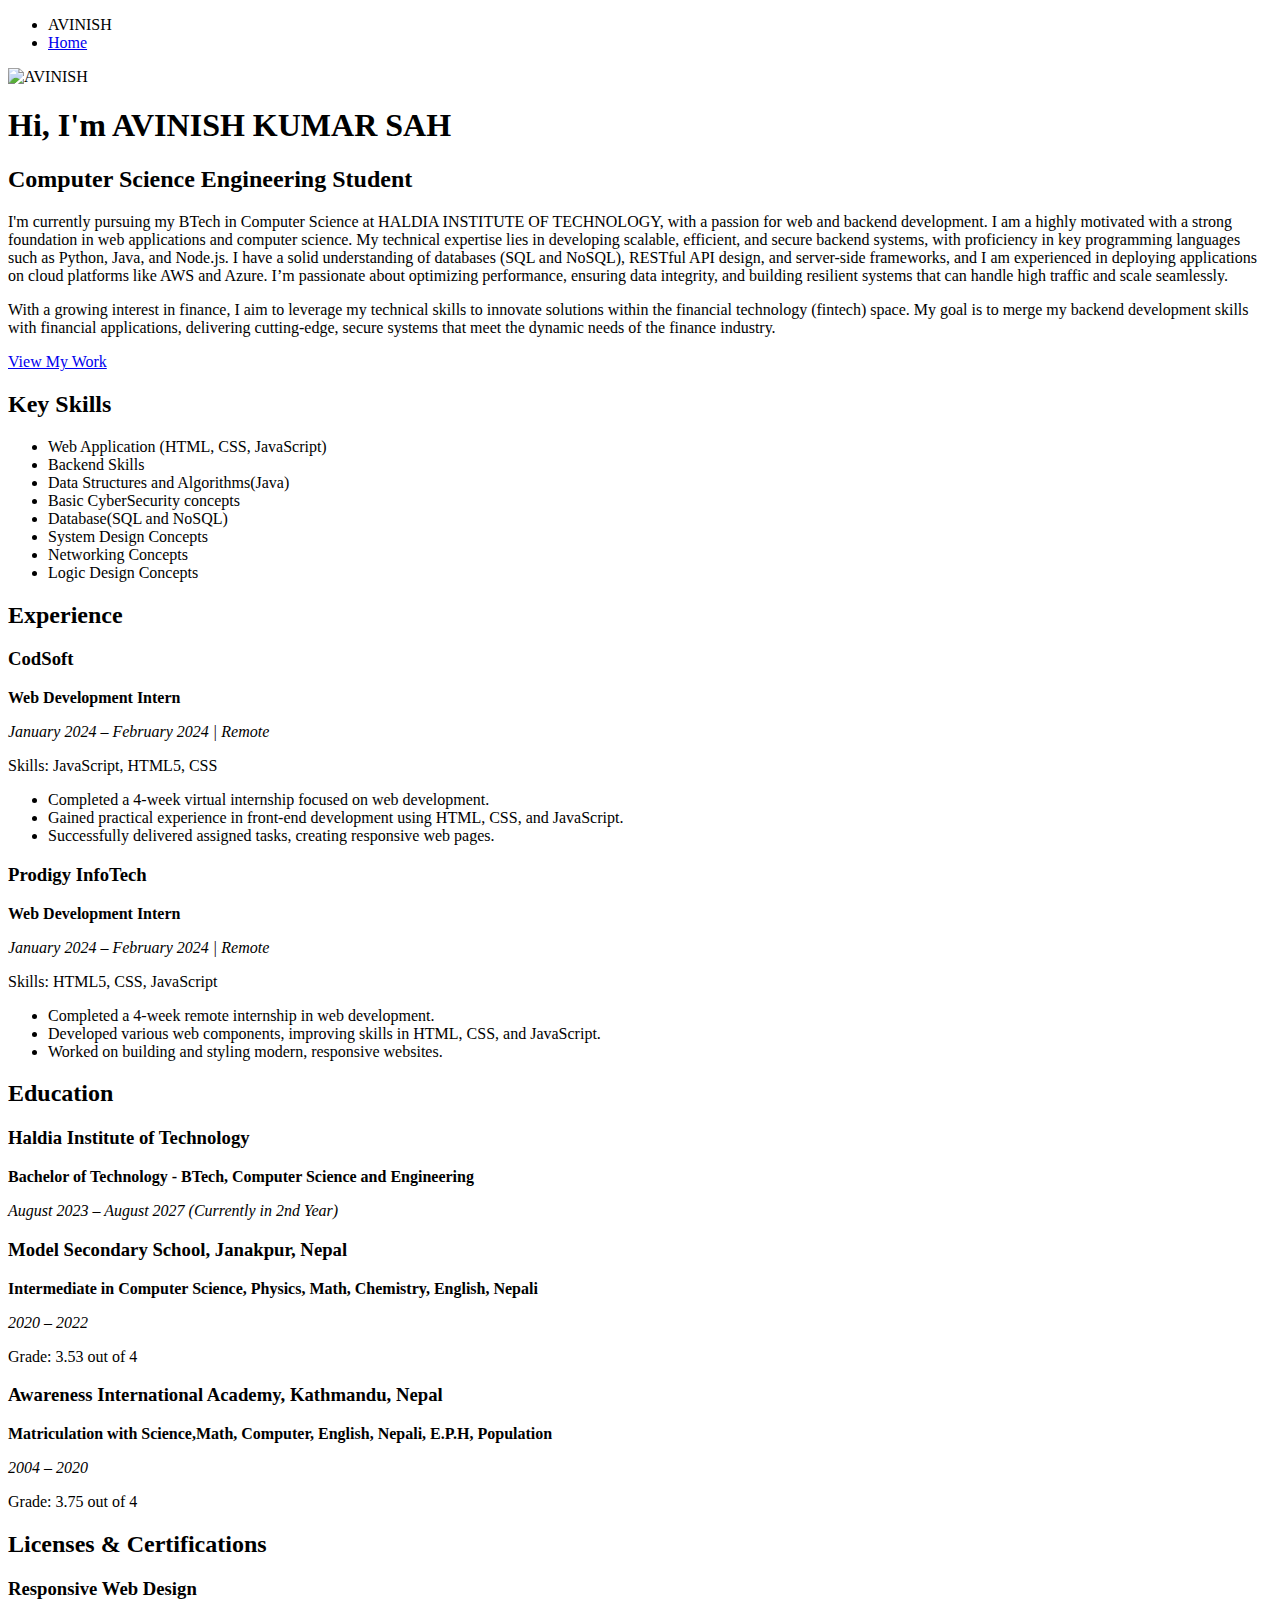
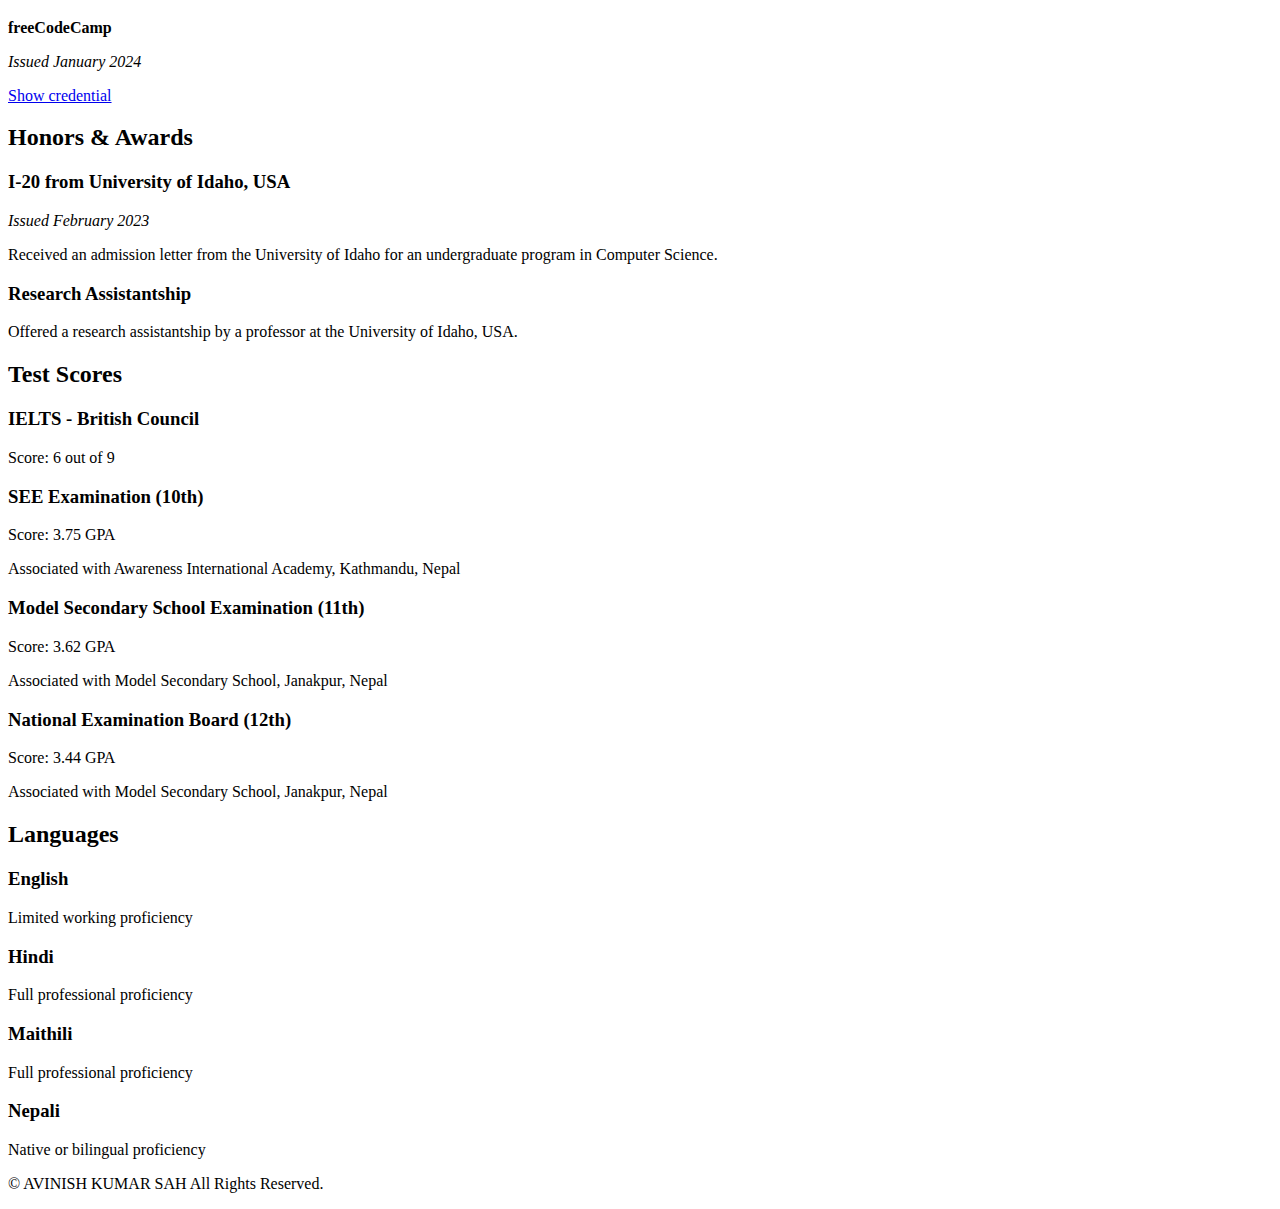
==== Aboutme.html @ 60aefa70 "Update Aboutme.html" ====
<!DOCTYPE html>
<html lang="en">

<head>
    <meta charset="UTF-8">
    <meta name="viewport" content="width=device-width, initial-scale=1.0">
    <meta name="description" content="About Me page of [Your Name]">
    <title>AVINISH KUMAR SAH © 2024</title>
    <link rel="icon" href="web icon.png">
    <link rel="stylesheet" href="Aboutme.css">
</head>

<body>
    <header>
        <nav>

            <ul>
                <li class="navbar">AVINISH</li>
                <li><a href="index.html">Home</a></li>


            </ul>
        </nav>
    </header>

    <main>
        <section class="about-section">
            <div class="profile-pic">
                <img src="profile picture.jpg" alt="AVINISH" />
            </div>
            <div class="about-text">
                <h1>Hi, I'm AVINISH KUMAR SAH</h1>
                <h2>Computer Science Engineering Student</h2>
                <p>
                    I'm currently pursuing my BTech in Computer Science at HALDIA INSTITUTE OF TECHNOLOGY, with a
                    passion for web and backend development.

                    I am a highly motivated with a strong foundation in web applications and computer science. My
                    technical expertise lies in developing scalable, efficient, and secure backend systems, with
                    proficiency in key programming languages such as Python, Java, and Node.js.

                    I have a solid understanding of databases (SQL and NoSQL), RESTful API design, and server-side
                    frameworks, and I am experienced in deploying applications on cloud platforms like AWS and Azure.
                    I’m passionate about optimizing performance, ensuring data integrity, and building resilient systems
                    that can handle high traffic and scale seamlessly.




                </p>
                <p>
                    With a growing interest in finance, I aim to leverage my technical skills to innovate solutions
                    within the financial technology (fintech) space. My goal is to merge my backend development skills
                    with financial applications, delivering cutting-edge, secure systems that meet the dynamic needs of
                    the finance industry.
                </p>

                <a href="https://github.com/Avinishkumarsah" class="btn">View My Work</a>
            </div>
        </section>

        <section class="skills">
            <h2>Key Skills</h2>
            <ul>

                <li>Web Application (HTML, CSS, JavaScript)</li>
                <li>Backend Skills</li>
                <li>Data Structures and Algorithms(Java)</li>
                <li>Basic CyberSecurity concepts</li>
                <li>Database(SQL and NoSQL)</li>
                <li>System Design Concepts</li>
                <li>Networking Concepts</li>
                <li>Logic Design Concepts</li>


            </ul>
        </section>


        <section class="experience">
            <h2>Experience</h2>
            <div class="experience-item">

                <h3>CodSoft</h3>
                <p><strong>Web Development Intern</strong></p>
                <p><em>January 2024 – February 2024 | Remote</em></p>
                <p>Skills: JavaScript, HTML5, CSS</p>
                <ul>
                    <li>Completed a 4-week virtual internship focused on web development.</li>
                    <li>Gained practical experience in front-end development using HTML, CSS, and JavaScript.</li>
                    <li>Successfully delivered assigned tasks, creating responsive web pages.</li>
                </ul>
            </div>

            <div class="experience-item">
                <h3>Prodigy InfoTech</h3>
                <p><strong>Web Development Intern</strong></p>
                <p><em>January 2024 – February 2024 | Remote</em></p>
                <p>Skills: HTML5, CSS, JavaScript</p>
                <ul>
                    <li>Completed a 4-week remote internship in web development.</li>
                    <li>Developed various web components, improving skills in HTML, CSS, and JavaScript.</li>
                    <li>Worked on building and styling modern, responsive websites.</li>
                </ul>
            </div>
        </section>
        <section class="education">
            <h2>Education</h2>
            <div class="education-item">
                <h3>Haldia Institute of Technology</h3>
                <p><strong>Bachelor of Technology - BTech, Computer Science and Engineering</strong></p>
                <p><em>August 2023 – August 2027 (Currently in 2nd Year)</em></p>
            </div>

            <div class="education-item">
                <h3>Model Secondary School, Janakpur, Nepal</h3>
                <p><strong>Intermediate in Computer Science, Physics, Math, Chemistry, English, Nepali</strong></p>
                <p><em>2020 – 2022</em></p>
                <p>Grade: 3.53 out of 4</p>
            </div>

            <div class="education-item">
                <h3>Awareness International Academy, Kathmandu, Nepal</h3>
                <p><strong>Matriculation with Science,Math, Computer, English, Nepali, E.P.H, Population</strong></p>
                <p><em>2004 – 2020</em></p>
                <p>Grade: 3.75 out of 4</p>
            </div>
        </section>

        <section class="certifications">
            <h2>Licenses & Certifications</h2>
            <div class="certification-item">
                <h3>Responsive Web Design</h3>
                <p><strong>freeCodeCamp</strong></p>
                <p><em>Issued January 2024</em></p>
                <a href="https://www.freecodecamp.org/certification/Avinishkumarsah/responsive-web-design"
                    class="btn">Show credential</a>
            </div>
        </section>

        <section class="honors">
            <h2>Honors & Awards</h2>
            <div class="honor-item">
                <h3>I-20 from University of Idaho, USA</h3>
                <p><em>Issued February 2023</em></p>
                <p>Received an admission letter from the University of Idaho for an undergraduate program in Computer
                    Science.</p>
            </div>

            <div class="honor-item">
                <h3>Research Assistantship</h3>
                <p>Offered a research assistantship by a professor at the University of Idaho, USA.</p>
            </div>
        </section>

        <section class="test-scores">
            <h2>Test Scores</h2>
            <div class="test-score-item">
                <h3>IELTS - British Council</h3>
                <p>Score: 6 out of 9</p>
            </div>

            <div class="test-score-item">
                <h3>SEE Examination (10th)</h3>
                <p>Score: 3.75 GPA</p>
                <p>Associated with Awareness International Academy, Kathmandu, Nepal</p>

            </div>
            <div class="test-score-item">
                <h3>Model Secondary School Examination (11th)</h3>
                <p>Score: 3.62 GPA</p>
                <p>Associated with Model Secondary School, Janakpur, Nepal</p>

            </div>
            <div class="test-score-item">
                <h3>National Examination Board (12th)</h3>
                <p>Score: 3.44 GPA</p>
                <p>Associated with Model Secondary School, Janakpur, Nepal</p>
            </div>
        </section>
        <section class="languages">
            <h2>Languages</h2>
            <div class="language-item">
                <h3>English</h3>
                <p>Limited working proficiency</p>
            </div>
        
            <div class="language-item">
                <h3>Hindi</h3>
                <p>Full professional proficiency</p>
            </div>
        
            <div class="language-item">
                <h3>Maithili</h3>
                <p>Full professional proficiency</p>
            </div>
        
            <div class="language-item">
                <h3>Nepali</h3>
                <p>Native or bilingual proficiency</p>
            </div>
        </section>
    
    </main>

    <footer>
        <p>&copy; AVINISH KUMAR SAH All Rights Reserved. </p>
    </footer>
</body>

</html>
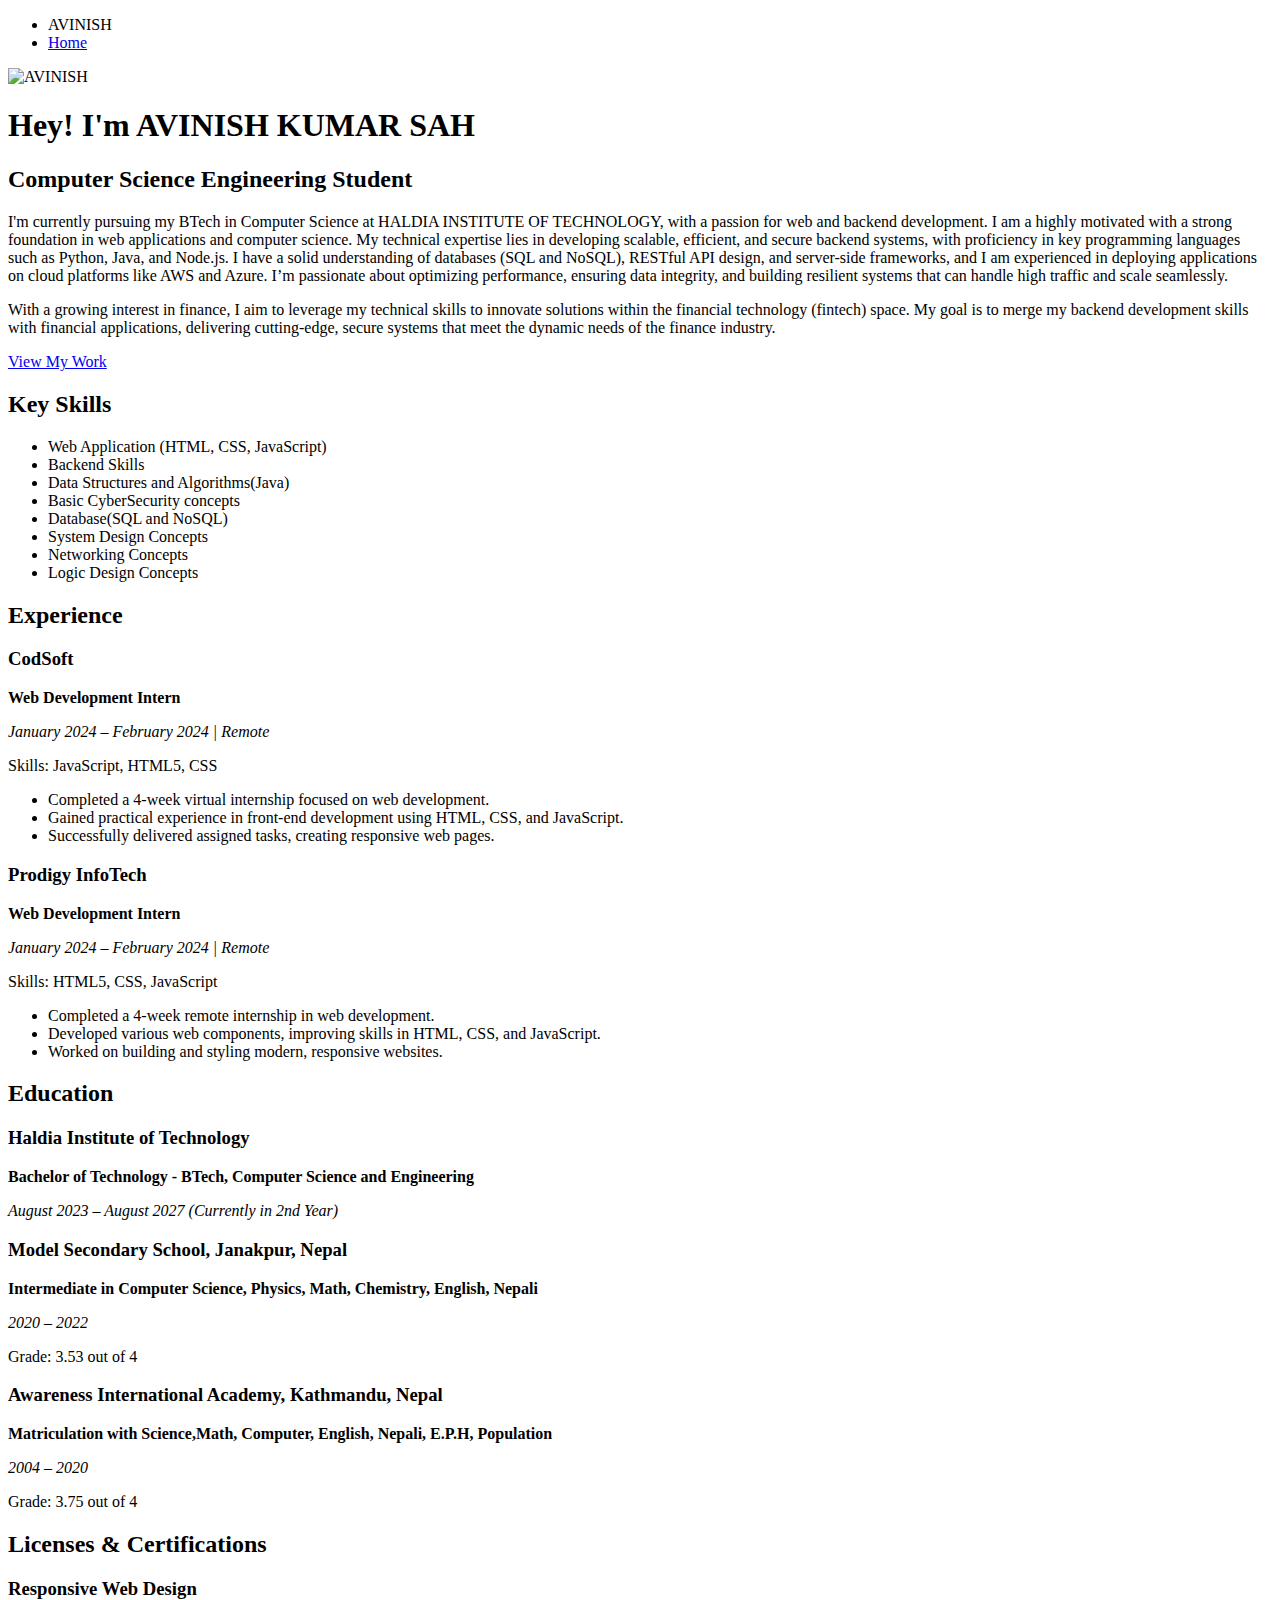
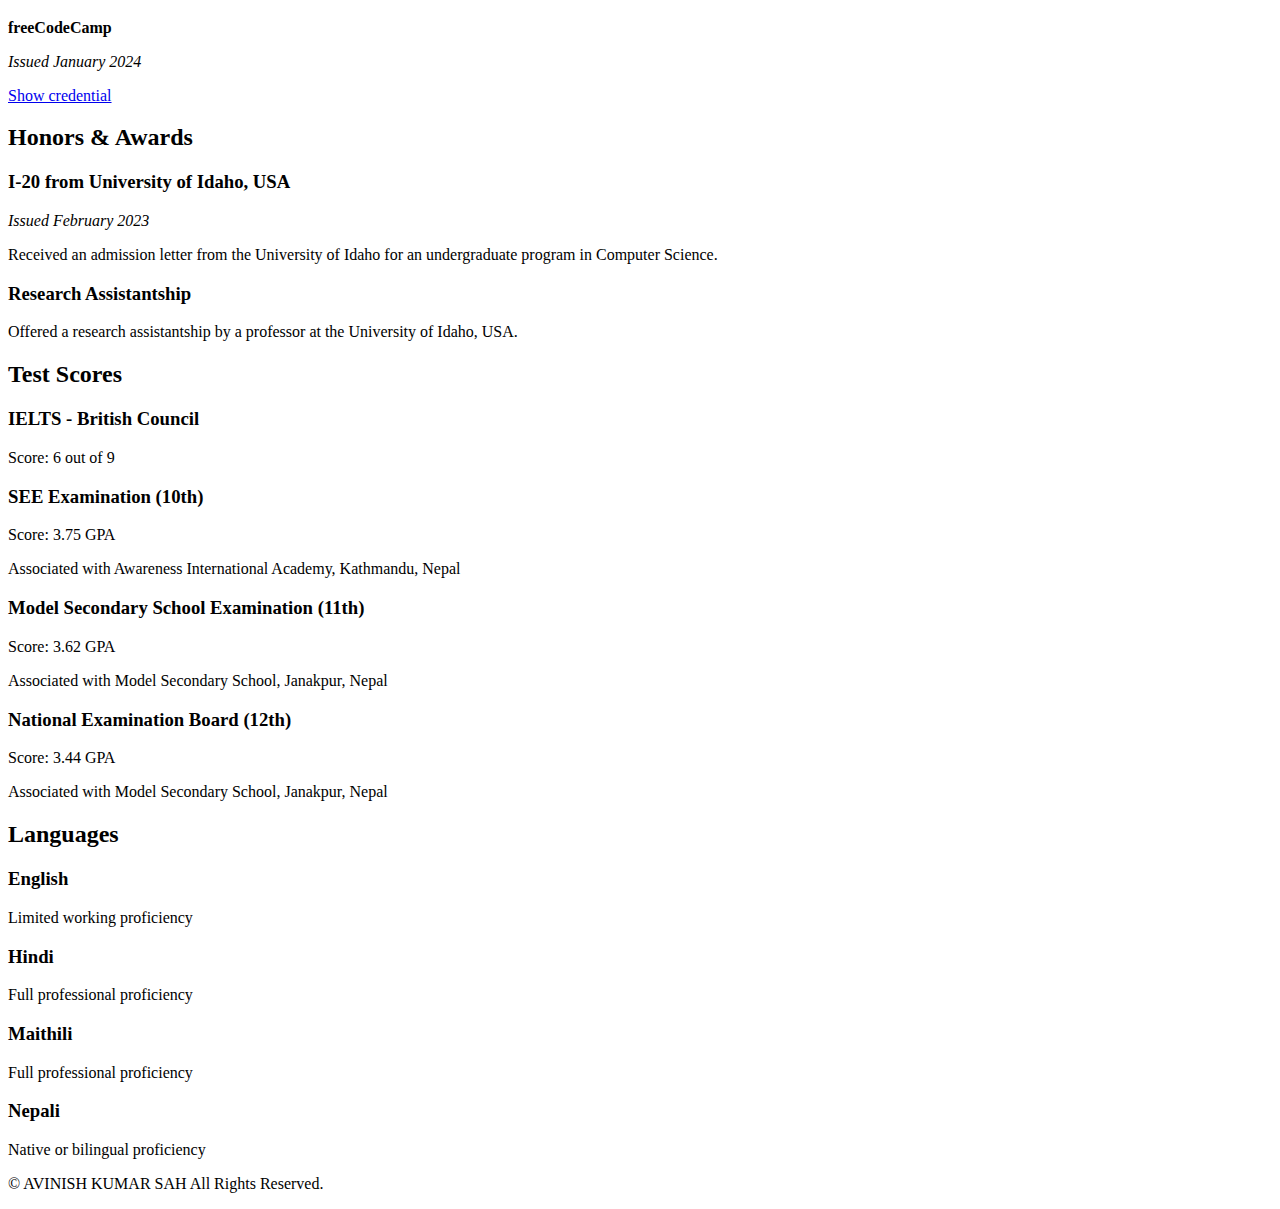
==== commit e78cfa08: "Update Aboutme.html" ====
--- a/Aboutme.html
+++ b/Aboutme.html
@@ -6,11 +6,16 @@
     <meta name="viewport" content="width=device-width, initial-scale=1.0">
     <meta name="description" content="About Me page of [Your Name]">
     <title>AVINISH KUMAR SAH © 2024</title>
-    <link rel="icon" href="web icon.png">
+    <link rel="icon" href="icon.png">
     <link rel="stylesheet" href="Aboutme.css">
 </head>
 
 <body>
+    <script>
+        window.addEventListener('contextmenu' , function(e){
+            e.preventDefault();
+        })
+    </script>
     <header>
         <nav>
 
@@ -29,7 +34,7 @@
                 <img src="profile picture.jpg" alt="AVINISH" />
             </div>
             <div class="about-text">
-                <h1>Hi, I'm AVINISH KUMAR SAH</h1>
+                <h1>Hey! I'm AVINISH KUMAR SAH</h1>
                 <h2>Computer Science Engineering Student</h2>
                 <p>
                     I'm currently pursuing my BTech in Computer Science at HALDIA INSTITUTE OF TECHNOLOGY, with a
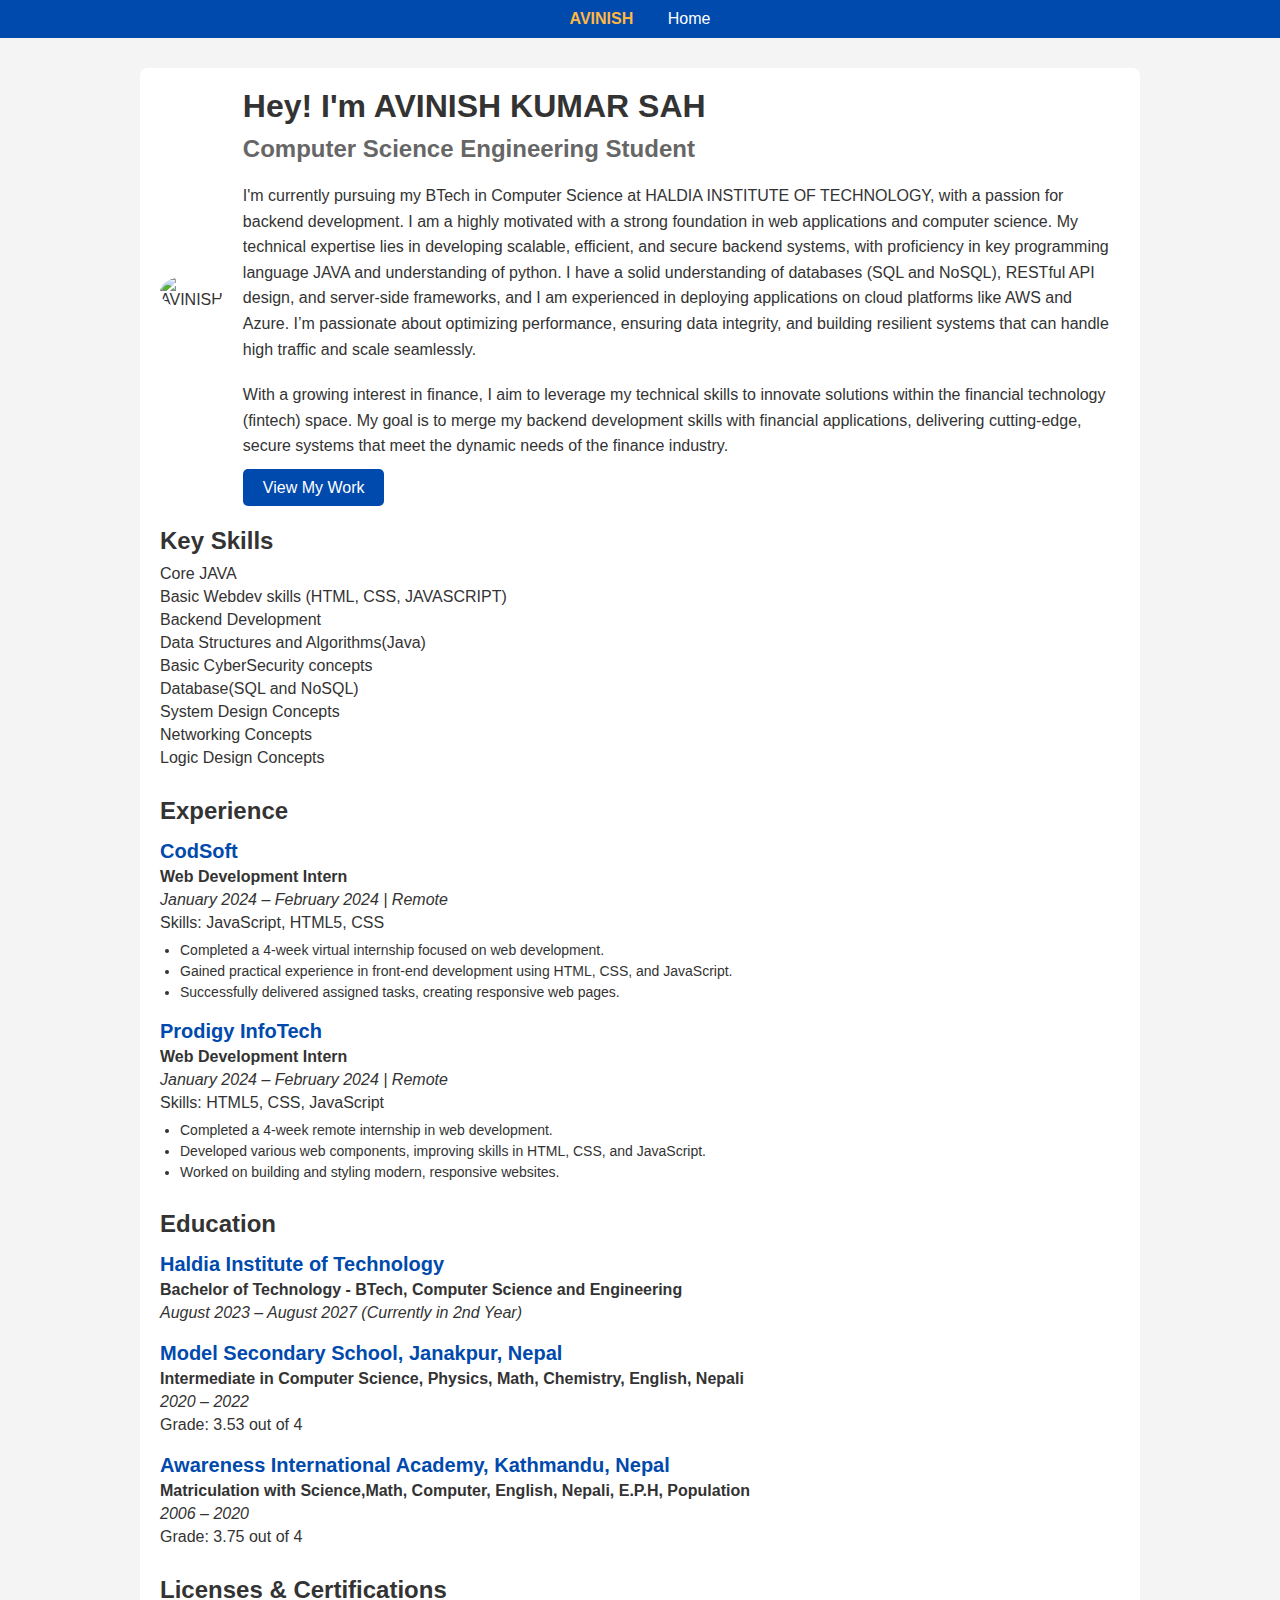
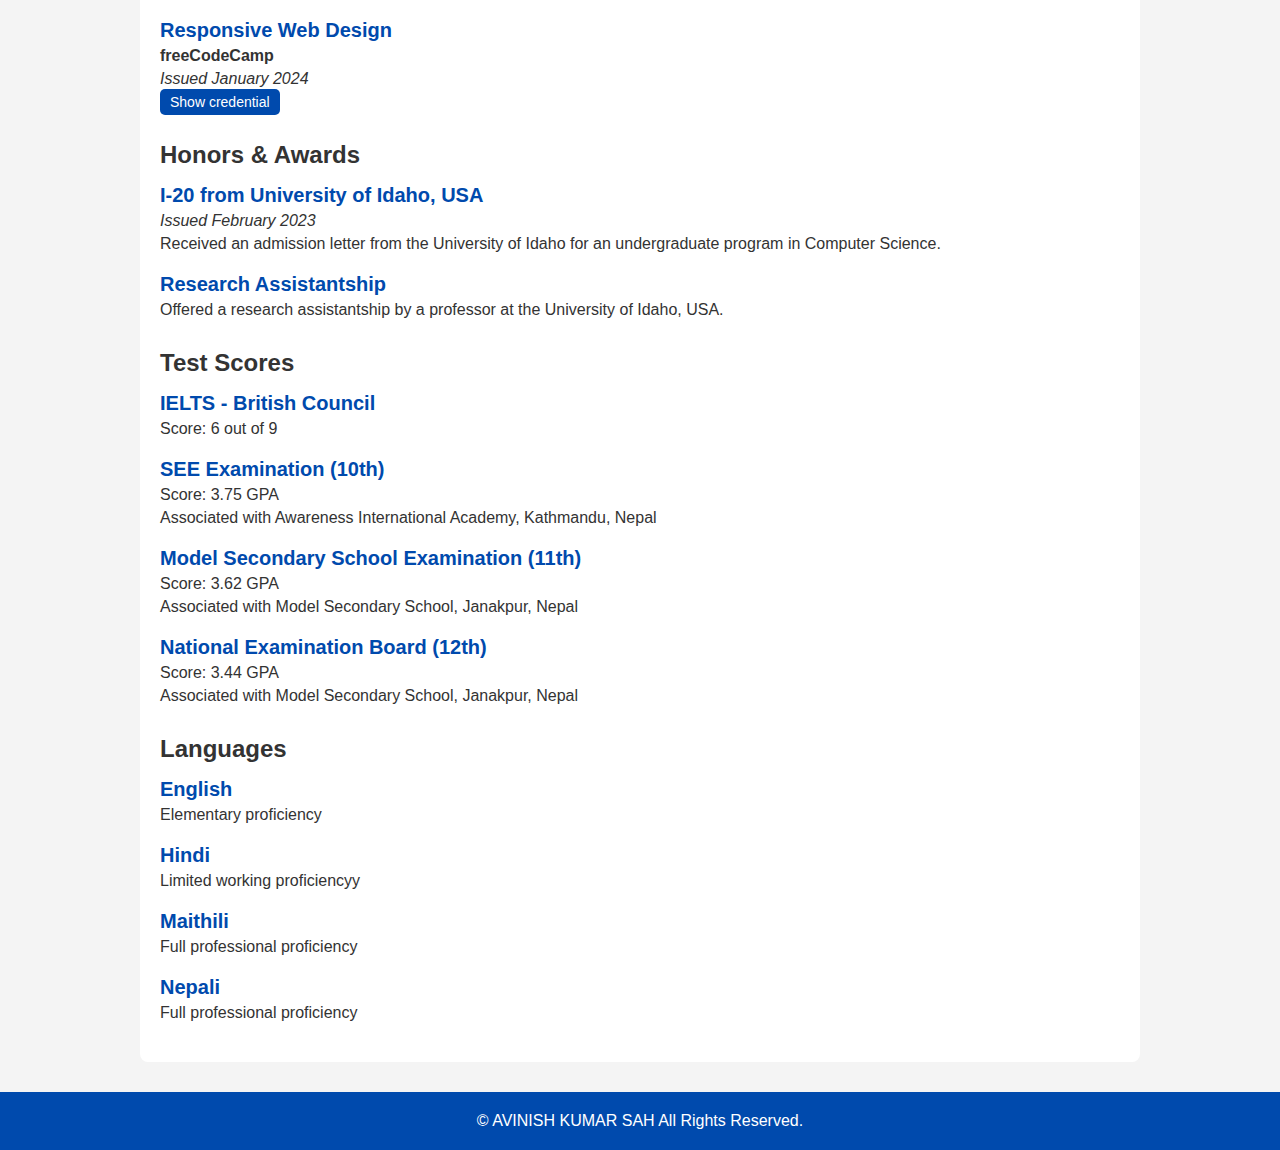
==== commit 6de1e45c: "Update Aboutme.html" ====
--- a/Aboutme.html
+++ b/Aboutme.html
@@ -21,7 +21,7 @@
 
             <ul>
                 <li class="navbar">AVINISH</li>
-                <li><a href="index.html">Home</a></li>
+                <li><a href="https://avinishkumarsah.com.np">Home</a></li>
 
 
             </ul>
@@ -38,11 +38,11 @@
                 <h2>Computer Science Engineering Student</h2>
                 <p>
                     I'm currently pursuing my BTech in Computer Science at HALDIA INSTITUTE OF TECHNOLOGY, with a
-                    passion for web and backend development.
+                    passion for backend development.
 
                     I am a highly motivated with a strong foundation in web applications and computer science. My
                     technical expertise lies in developing scalable, efficient, and secure backend systems, with
-                    proficiency in key programming languages such as Python, Java, and Node.js.
+                    proficiency in key programming language JAVA and understanding of python.
 
                     I have a solid understanding of databases (SQL and NoSQL), RESTful API design, and server-side
                     frameworks, and I am experienced in deploying applications on cloud platforms like AWS and Azure.
@@ -67,9 +67,9 @@
         <section class="skills">
             <h2>Key Skills</h2>
             <ul>
-
-                <li>Web Application (HTML, CSS, JavaScript)</li>
-                <li>Backend Skills</li>
+                  <li>Core JAVA</li>
+                <li>Basic Webdev skills (HTML, CSS, JAVASCRIPT)</li>
+                <li>Backend Development</li>
                 <li>Data Structures and Algorithms(Java)</li>
                 <li>Basic CyberSecurity concepts</li>
                 <li>Database(SQL and NoSQL)</li>
@@ -127,7 +127,7 @@
             <div class="education-item">
                 <h3>Awareness International Academy, Kathmandu, Nepal</h3>
                 <p><strong>Matriculation with Science,Math, Computer, English, Nepali, E.P.H, Population</strong></p>
-                <p><em>2004 – 2020</em></p>
+                <p><em>2006 – 2020</em></p>
                 <p>Grade: 3.75 out of 4</p>
             </div>
         </section>
@@ -187,12 +187,12 @@
             <h2>Languages</h2>
             <div class="language-item">
                 <h3>English</h3>
-                <p>Limited working proficiency</p>
+                <p>Elementary proficiency</p>
             </div>
         
             <div class="language-item">
                 <h3>Hindi</h3>
-                <p>Full professional proficiency</p>
+                <p>Limited working proficiencyy</p>
             </div>
         
             <div class="language-item">
@@ -202,7 +202,7 @@
         
             <div class="language-item">
                 <h3>Nepali</h3>
-                <p>Native or bilingual proficiency</p>
+                <p>Full professional proficiency</p>
             </div>
         </section>
     
--- a/Aboutme.css
+++ b/Aboutme.css
@@ -0,0 +1,281 @@
+* {
+    margin: 0;
+    padding: 0;
+    box-sizing: border-box;
+    font-family: Arial, sans-serif;
+}
+
+body {
+    background-color: #f4f4f4;
+    color: #333;
+}
+
+.navbar {
+    color: #ffb742;
+    font-weight: 700;
+    
+
+}
+
+
+
+header {
+    background-color: #004aad;
+    padding: 10px 0;
+    text-align: center;
+    position: sticky;
+    top: 0;
+    overflow: hidden;
+}
+
+header ul {
+    list-style: none;
+}
+
+header ul li {
+    display: inline;
+    margin: 0 15px;
+}
+
+header ul li a {
+    color: white;
+    text-decoration: none;
+    font-size: 16px;
+}
+
+header ul li a.active {
+    font-weight: bold;
+}
+
+main {
+    max-width: 1000px;
+    margin: 30px auto;
+    padding: 20px;
+    background: #fff;
+    border-radius: 8px;
+}
+
+.about-section {
+    display: flex;
+    align-items: center;
+}
+
+.profile-pic img {
+    border-radius: 50%;
+    width: 150px;
+    height: 150px;
+    margin-right: 20px;
+}
+
+.about-text h1 {
+    font-size: 32px;
+    margin-bottom: 10px;
+}
+
+.about-text h2 {
+    font-size: 24px;
+    color: #666;
+    margin-bottom: 20px;
+}
+
+.about-text p {
+    font-size: 16px;
+    line-height: 1.6;
+    margin-bottom: 20px;
+}
+
+.btn {
+    background-color: #004aad;
+    color: white;
+    padding: 10px 20px;
+    text-decoration: none;
+    border-radius: 5px;
+}
+
+.skills {
+    margin-top: 30px;
+}
+
+.skills h2 {
+    font-size: 24px;
+    margin-bottom: 10px;
+}
+
+.skills ul {
+    list-style: none;
+}
+
+.skills ul li {
+    font-size: 16px;
+    margin: 5px 0;
+}
+
+.experience {
+    margin-top: 30px;
+}
+
+.experience h2 {
+    font-size: 24px;
+    margin-bottom: 15px;
+}
+
+.experience-item {
+    margin-bottom: 20px;
+}
+
+.experience-item h3 {
+    font-size: 20px;
+    color: #004aad;
+}
+
+.experience-item p {
+    font-size: 16px;
+    margin: 5px 0;
+}
+
+.experience-item ul {
+    margin-top: 10px;
+    padding-left: 20px;
+}
+
+.experience-item ul li {
+    font-size: 14px;
+    margin: 5px 0;
+}
+
+.education {
+    margin-top: 30px;
+}
+
+.education h2 {
+    font-size: 24px;
+    margin-bottom: 15px;
+}
+
+.education-item {
+    margin-bottom: 20px;
+}
+
+.education-item h3 {
+    font-size: 20px;
+    color: #004aad;
+}
+
+.education-item p {
+    font-size: 16px;
+    margin: 5px 0;
+}
+
+.certifications {
+    margin-top: 30px;
+}
+
+.certifications h2 {
+    font-size: 24px;
+    margin-bottom: 15px;
+}
+
+.certification-item {
+    margin-bottom: 20px;
+}
+
+.certification-item h3 {
+    font-size: 20px;
+    color: #004aad;
+}
+
+.certification-item p {
+    font-size: 16px;
+    margin: 5px 0;
+}
+
+.certification-item .btn {
+    background-color: #004aad;
+    color: white;
+    padding: 5px 10px;
+    text-decoration: none;
+    border-radius: 5px;
+    font-size: 14px;
+}
+
+.honors {
+    margin-top: 30px;
+}
+
+.honors h2 {
+    font-size: 24px;
+    margin-bottom: 15px;
+}
+
+.honor-item {
+    margin-bottom: 20px;
+}
+
+.honor-item h3 {
+    font-size: 20px;
+    color: #004aad;
+}
+
+.honor-item p {
+    font-size: 16px;
+    margin: 5px 0;
+}
+.test-scores {
+    margin-top: 30px;
+}
+
+.test-scores h2 {
+    font-size: 24px;
+    margin-bottom: 15px;
+}
+
+.test-score-item {
+    margin-bottom: 20px;
+}
+
+.test-score-item h3 {
+    font-size: 20px;
+    color: #004aad;
+}
+
+.test-score-item p {
+    font-size: 16px;
+    margin: 5px 0;
+}
+.languages {
+    margin-top: 30px;
+}
+
+.languages h2 {
+    font-size: 24px;
+    margin-bottom: 15px;
+}
+
+.language-item {
+    margin-bottom: 20px;
+}
+
+.language-item h3 {
+    font-size: 20px;
+    color: #004aad;
+}
+
+.language-item p {
+    font-size: 16px;
+    margin: 5px 0;
+}
+
+
+
+footer {
+    text-align: center;
+    padding: 20px 0;
+    background-color: #004aad;
+    color: white;
+    margin-top: 30px;
+}
+
+footer a {
+    color: white;
+    text-decoration: underline;
+}
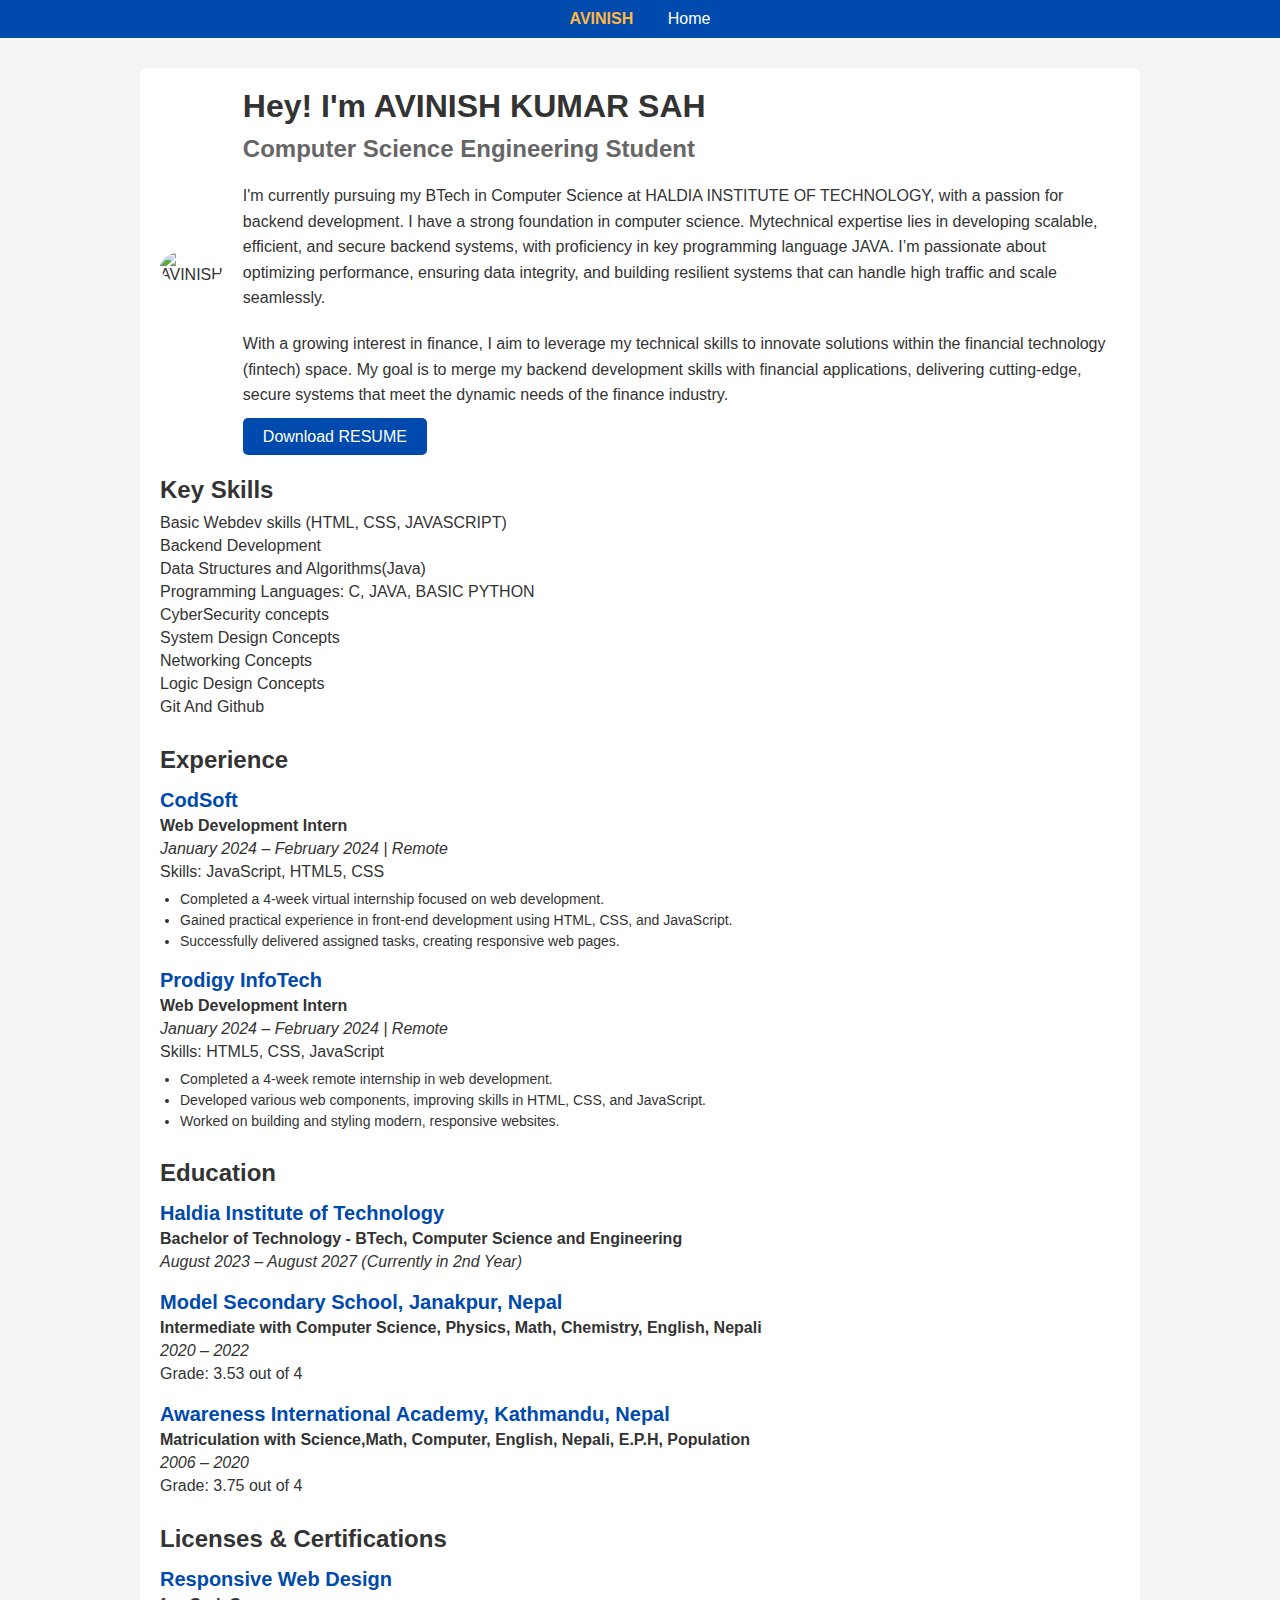
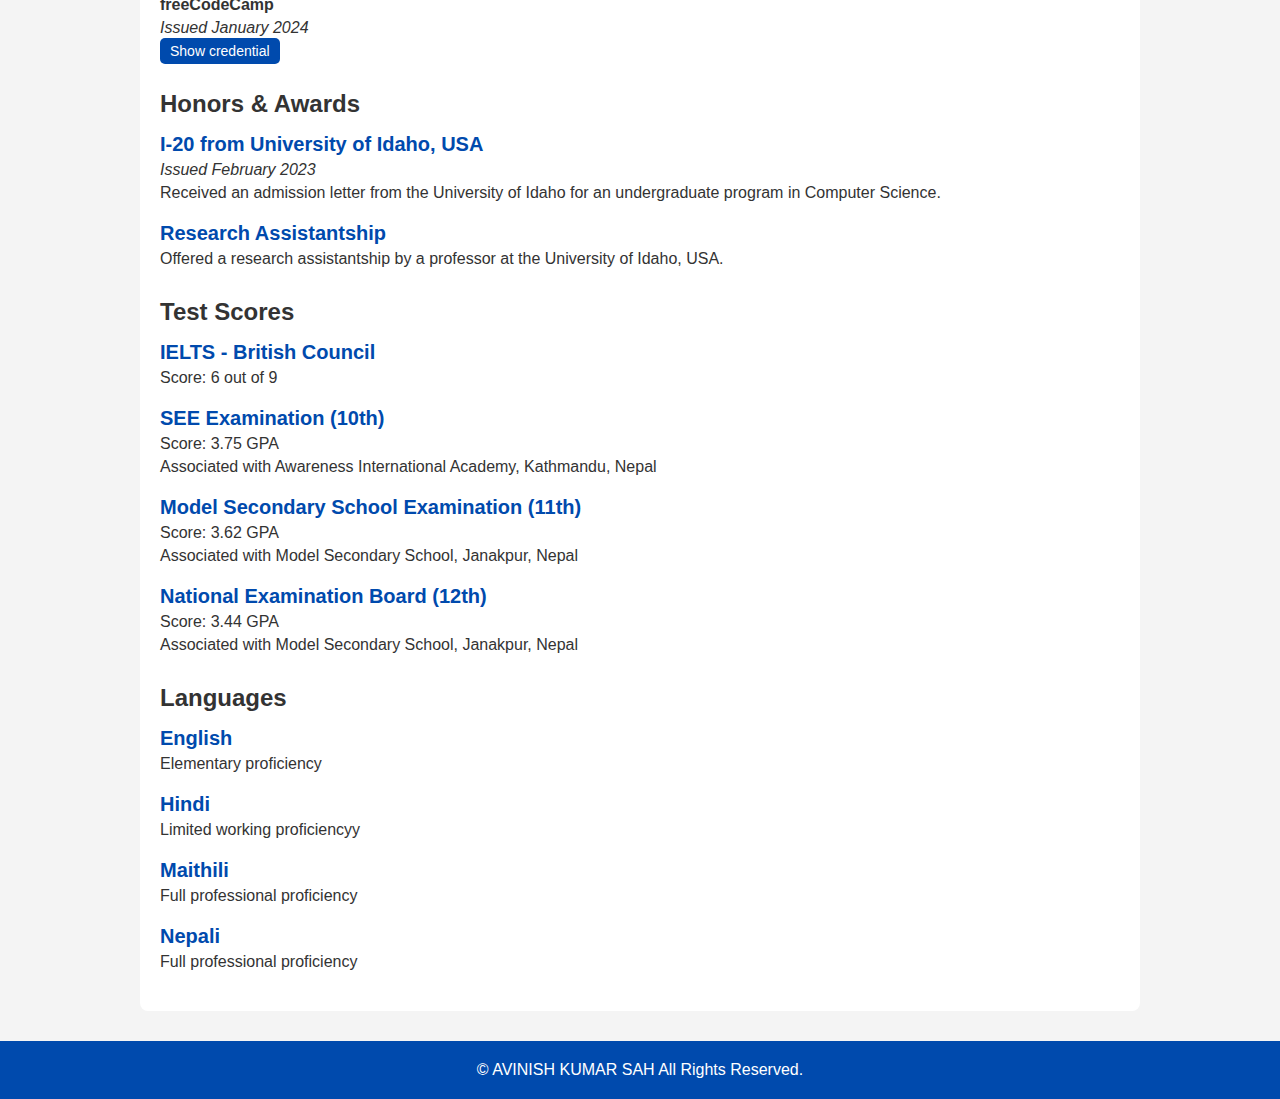
==== commit e52bdbdc: "Minor change" ====
--- a/Aboutme.html
+++ b/Aboutme.html
@@ -4,18 +4,14 @@
 <head>
     <meta charset="UTF-8">
     <meta name="viewport" content="width=device-width, initial-scale=1.0">
-    <meta name="description" content="About Me page of [Your Name]">
+    <meta name="description" content="About Me page of AVINISH KUMAR SAH">
     <title>AVINISH KUMAR SAH © 2024</title>
     <link rel="icon" href="icon.png">
     <link rel="stylesheet" href="Aboutme.css">
 </head>
 
 <body>
-    <script>
-        window.addEventListener('contextmenu' , function(e){
-            e.preventDefault();
-        })
-    </script>
+    
     <header>
         <nav>
 
@@ -40,12 +36,10 @@
                     I'm currently pursuing my BTech in Computer Science at HALDIA INSTITUTE OF TECHNOLOGY, with a
                     passion for backend development.
 
-                    I am a highly motivated with a strong foundation in web applications and computer science. My
-                    technical expertise lies in developing scalable, efficient, and secure backend systems, with
-                    proficiency in key programming language JAVA and understanding of python.
-
-                    I have a solid understanding of databases (SQL and NoSQL), RESTful API design, and server-side
-                    frameworks, and I am experienced in deploying applications on cloud platforms like AWS and Azure.
+                    I have a strong foundation in computer science. Mytechnical expertise lies in developing scalable, efficient, and secure backend systems, with
+                    proficiency in key programming language JAVA.
+
+                    
                     I’m passionate about optimizing performance, ensuring data integrity, and building resilient systems
                     that can handle high traffic and scale seamlessly.
 
@@ -60,22 +54,23 @@
                     the finance industry.
                 </p>
 
-                <a href="https://github.com/Avinishkumarsah" class="btn">View My Work</a>
+                <a href="Error.html" class="btn">Download RESUME</a>
             </div>
         </section>
 
         <section class="skills">
             <h2>Key Skills</h2>
             <ul>
-                  <li>Core JAVA</li>
+                  
                 <li>Basic Webdev skills (HTML, CSS, JAVASCRIPT)</li>
                 <li>Backend Development</li>
                 <li>Data Structures and Algorithms(Java)</li>
-                <li>Basic CyberSecurity concepts</li>
-                <li>Database(SQL and NoSQL)</li>
+                <li>Programming Languages: C, JAVA, BASIC PYTHON</li>
+                <li>CyberSecurity concepts</li>
                 <li>System Design Concepts</li>
                 <li>Networking Concepts</li>
                 <li>Logic Design Concepts</li>
+                <li>Git And Github</li>
 
 
             </ul>
@@ -119,7 +114,7 @@
 
             <div class="education-item">
                 <h3>Model Secondary School, Janakpur, Nepal</h3>
-                <p><strong>Intermediate in Computer Science, Physics, Math, Chemistry, English, Nepali</strong></p>
+                <p><strong>Intermediate with Computer Science, Physics, Math, Chemistry, English, Nepali</strong></p>
                 <p><em>2020 – 2022</em></p>
                 <p>Grade: 3.53 out of 4</p>
             </div>
@@ -211,6 +206,11 @@
     <footer>
         <p>&copy; AVINISH KUMAR SAH All Rights Reserved. </p>
     </footer>
+    <script>
+        window.addEventListener('contextmenu' , function(e){
+            e.preventDefault();
+        })
+    </script>
 </body>
 
 </html>
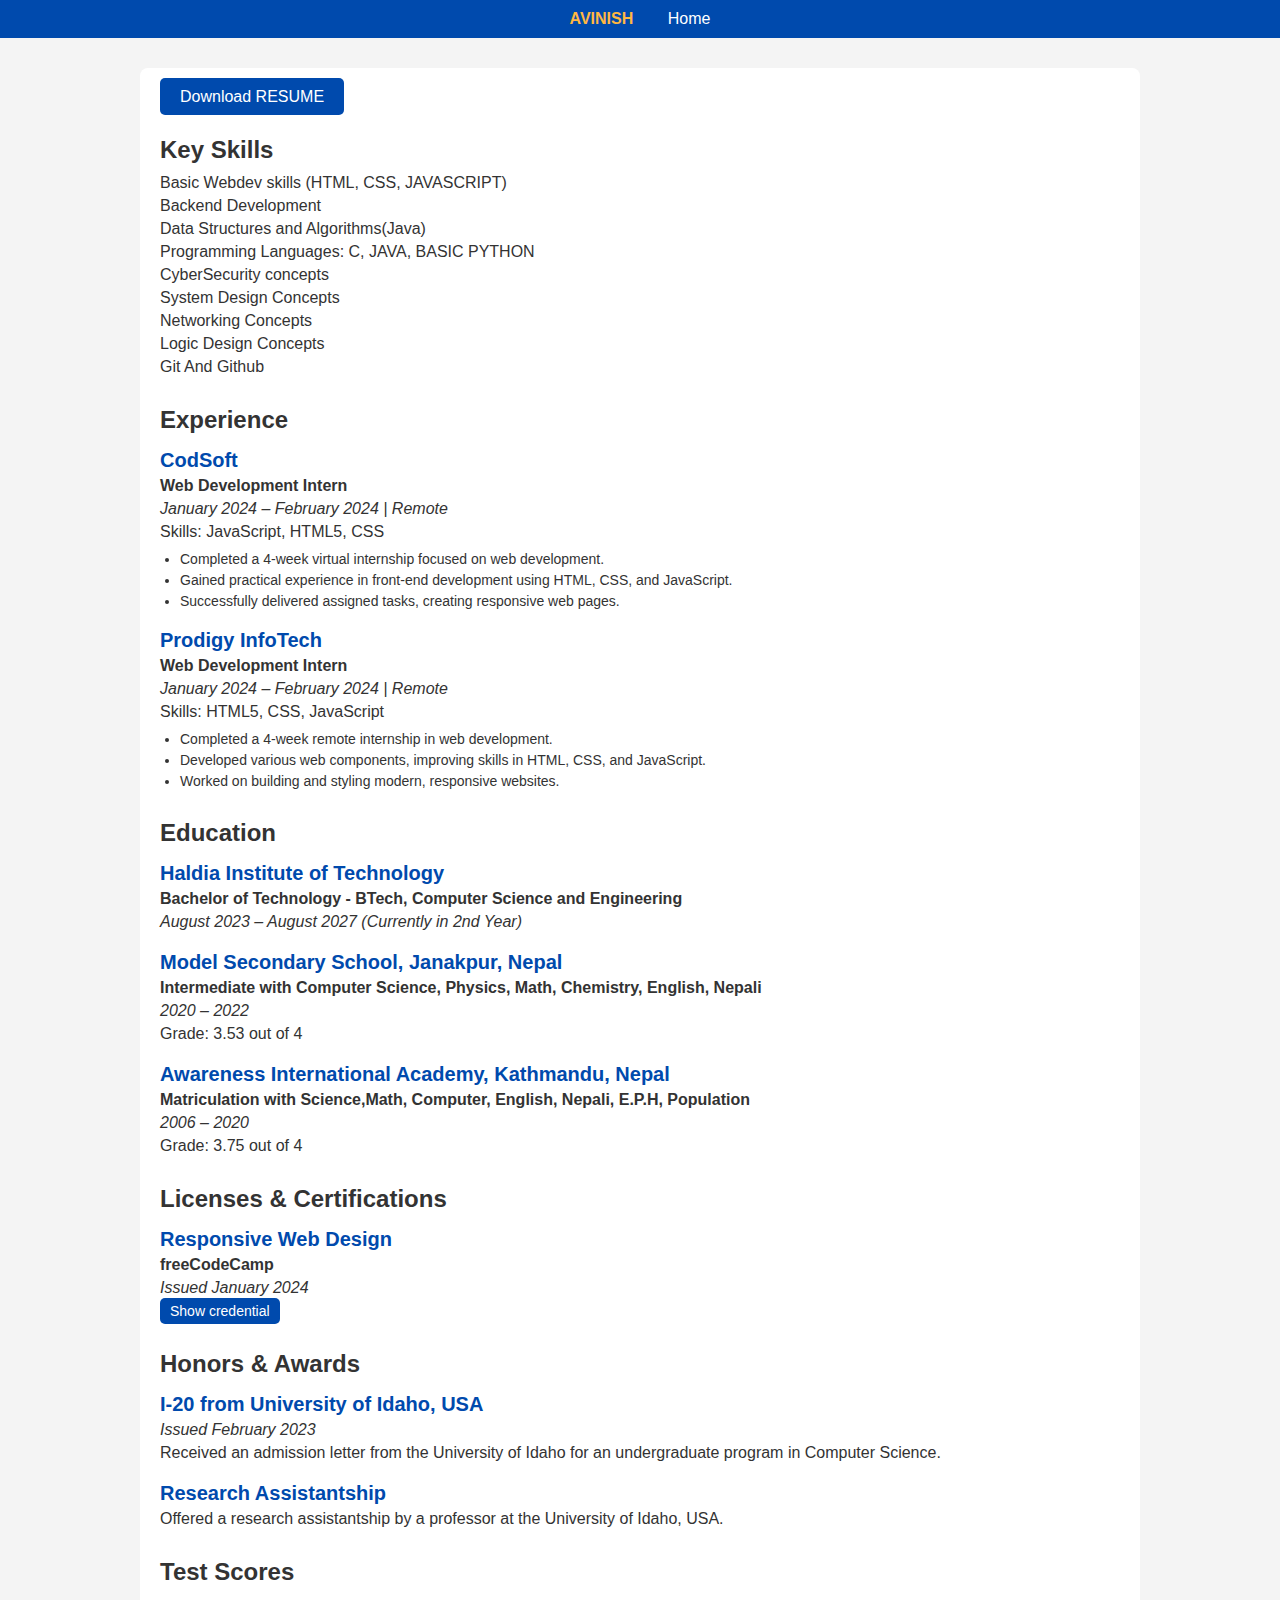
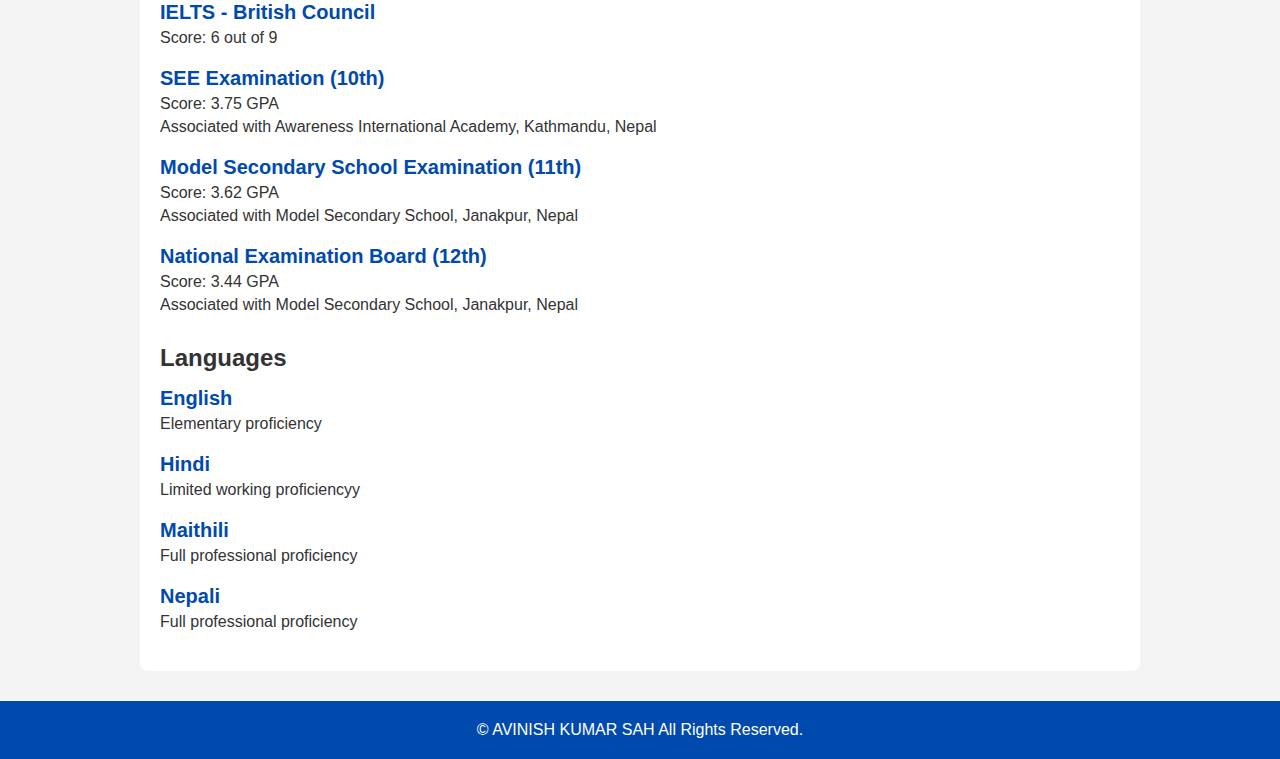
==== commit 778362c4: "Update Aboutme.html" ====
--- a/Aboutme.html
+++ b/Aboutme.html
@@ -25,38 +25,7 @@
     </header>
 
     <main>
-        <section class="about-section">
-            <div class="profile-pic">
-                <img src="profile picture.jpg" alt="AVINISH" />
-            </div>
-            <div class="about-text">
-                <h1>Hey! I'm AVINISH KUMAR SAH</h1>
-                <h2>Computer Science Engineering Student</h2>
-                <p>
-                    I'm currently pursuing my BTech in Computer Science at HALDIA INSTITUTE OF TECHNOLOGY, with a
-                    passion for backend development.
-
-                    I have a strong foundation in computer science. Mytechnical expertise lies in developing scalable, efficient, and secure backend systems, with
-                    proficiency in key programming language JAVA.
-
-                    
-                    I’m passionate about optimizing performance, ensuring data integrity, and building resilient systems
-                    that can handle high traffic and scale seamlessly.
-
-
-
-
-                </p>
-                <p>
-                    With a growing interest in finance, I aim to leverage my technical skills to innovate solutions
-                    within the financial technology (fintech) space. My goal is to merge my backend development skills
-                    with financial applications, delivering cutting-edge, secure systems that meet the dynamic needs of
-                    the finance industry.
-                </p>
-
                 <a href="Error.html" class="btn">Download RESUME</a>
-            </div>
-        </section>
 
         <section class="skills">
             <h2>Key Skills</h2>
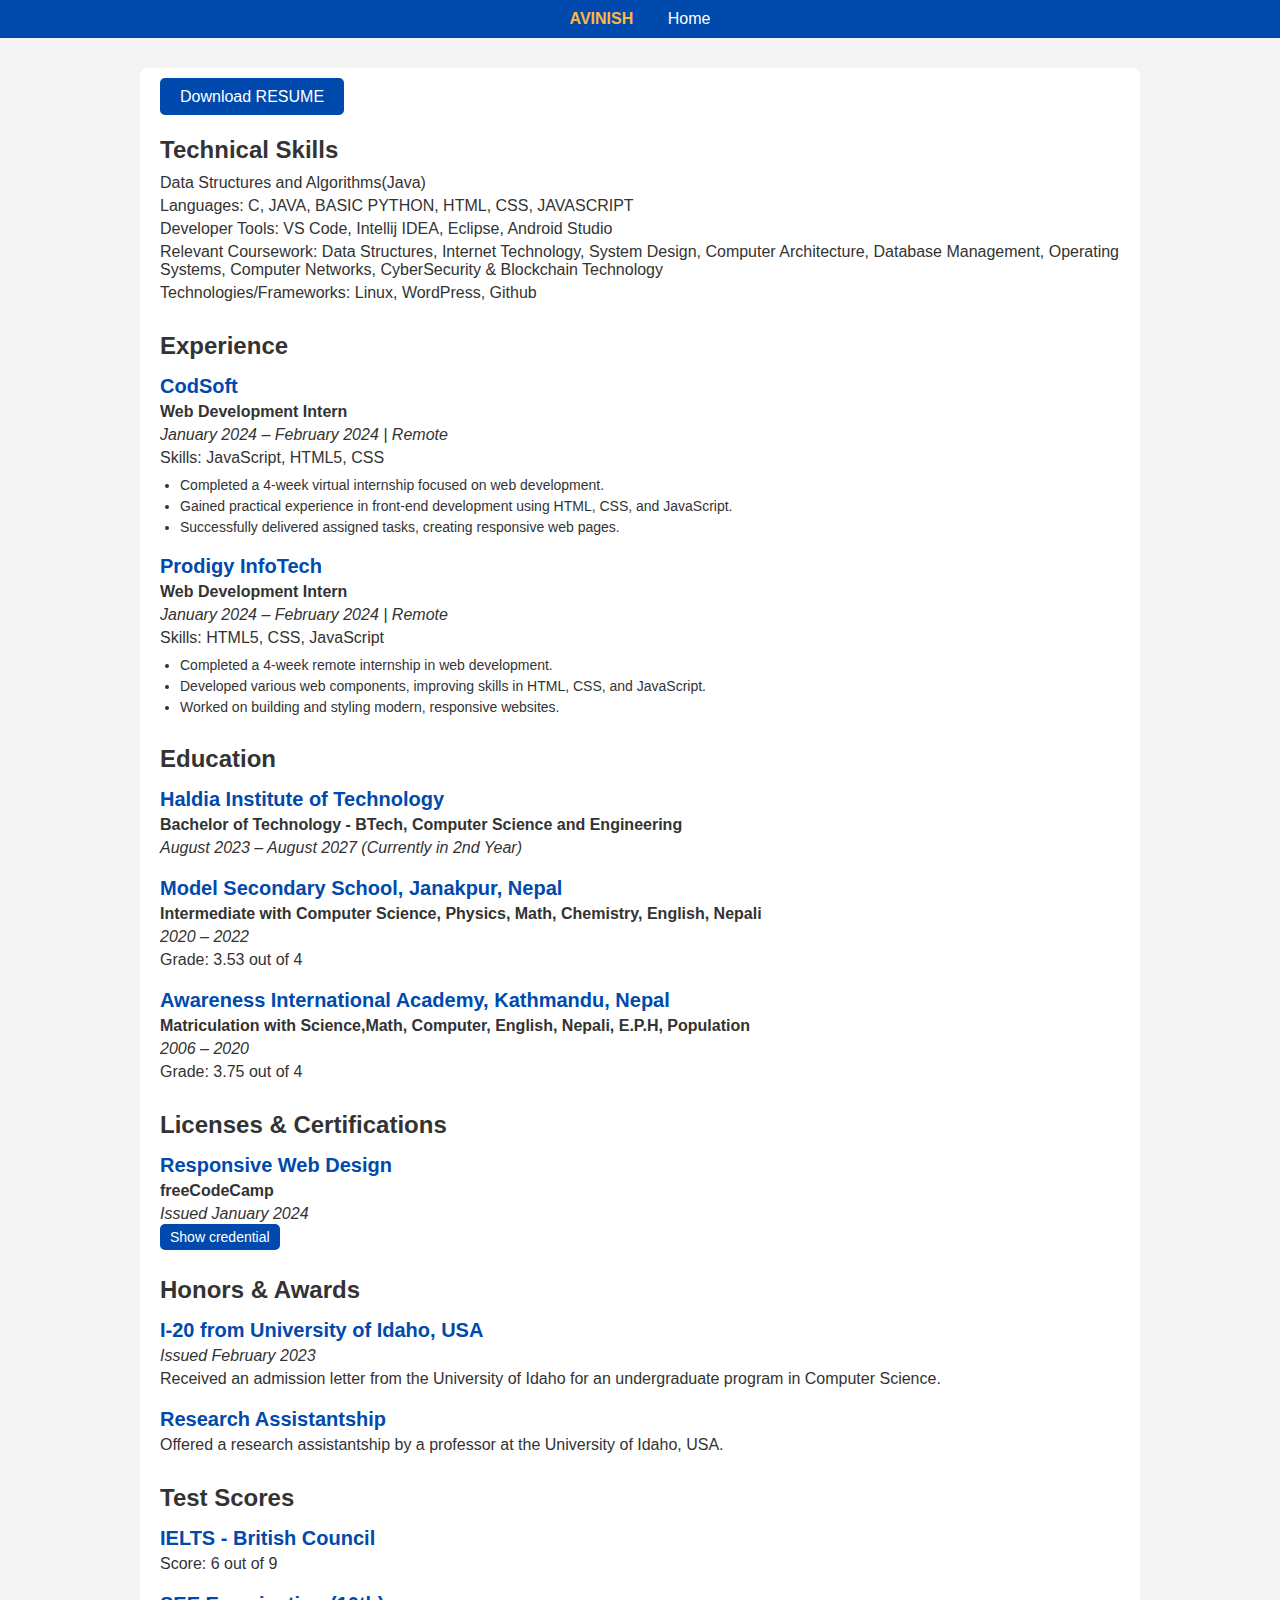
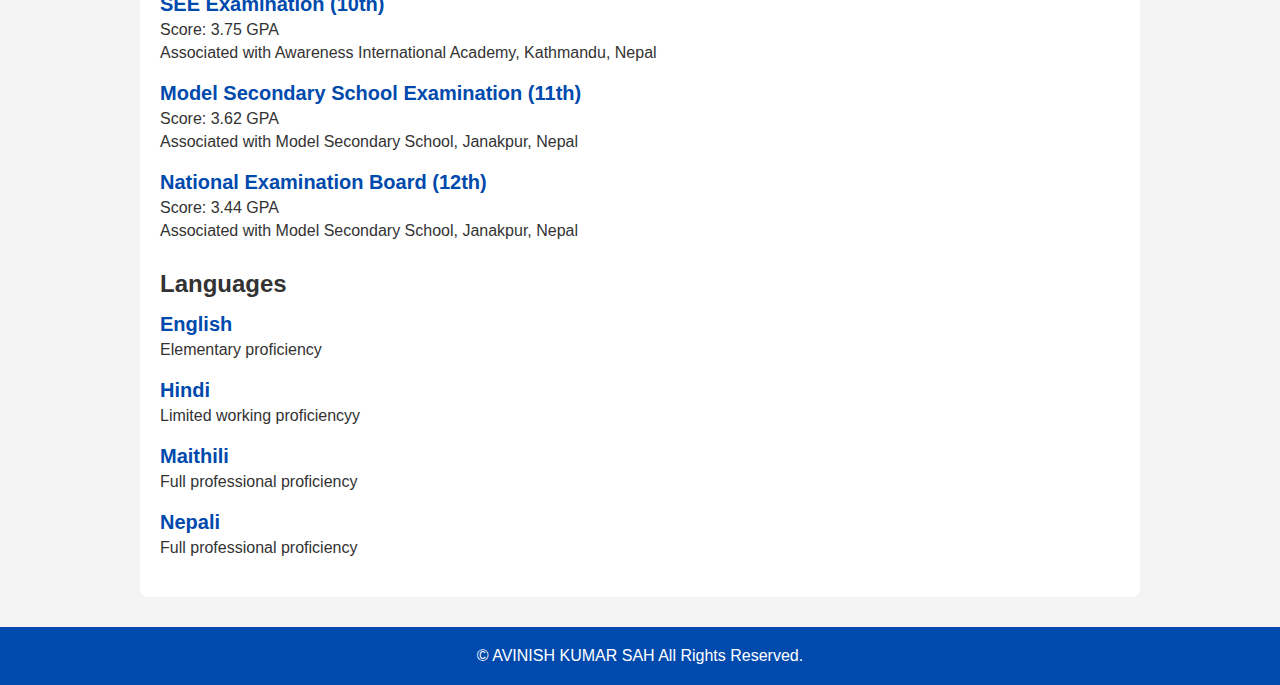
==== commit 0798cfa6: "Update Aboutme.html" ====
--- a/Aboutme.html
+++ b/Aboutme.html
@@ -28,18 +28,16 @@
                 <a href="Error.html" class="btn">Download RESUME</a>
 
         <section class="skills">
-            <h2>Key Skills</h2>
+            <h2>Technical Skills</h2>
             <ul>
                   
-                <li>Basic Webdev skills (HTML, CSS, JAVASCRIPT)</li>
-                <li>Backend Development</li>
+                
+                
                 <li>Data Structures and Algorithms(Java)</li>
-                <li>Programming Languages: C, JAVA, BASIC PYTHON</li>
-                <li>CyberSecurity concepts</li>
-                <li>System Design Concepts</li>
-                <li>Networking Concepts</li>
-                <li>Logic Design Concepts</li>
-                <li>Git And Github</li>
+                <li>Languages: C, JAVA, BASIC PYTHON, HTML, CSS, JAVASCRIPT</li>
+                <li>Developer Tools: VS Code, Intellij IDEA, Eclipse, Android Studio</li>
+                <li>Relevant Coursework: Data Structures, Internet Technology, System Design, Computer Architecture, Database Management, Operating Systems, Computer Networks, CyberSecurity & Blockchain Technology</li>
+                <li>Technologies/Frameworks: Linux, WordPress, Github</li>
 
 
             </ul>
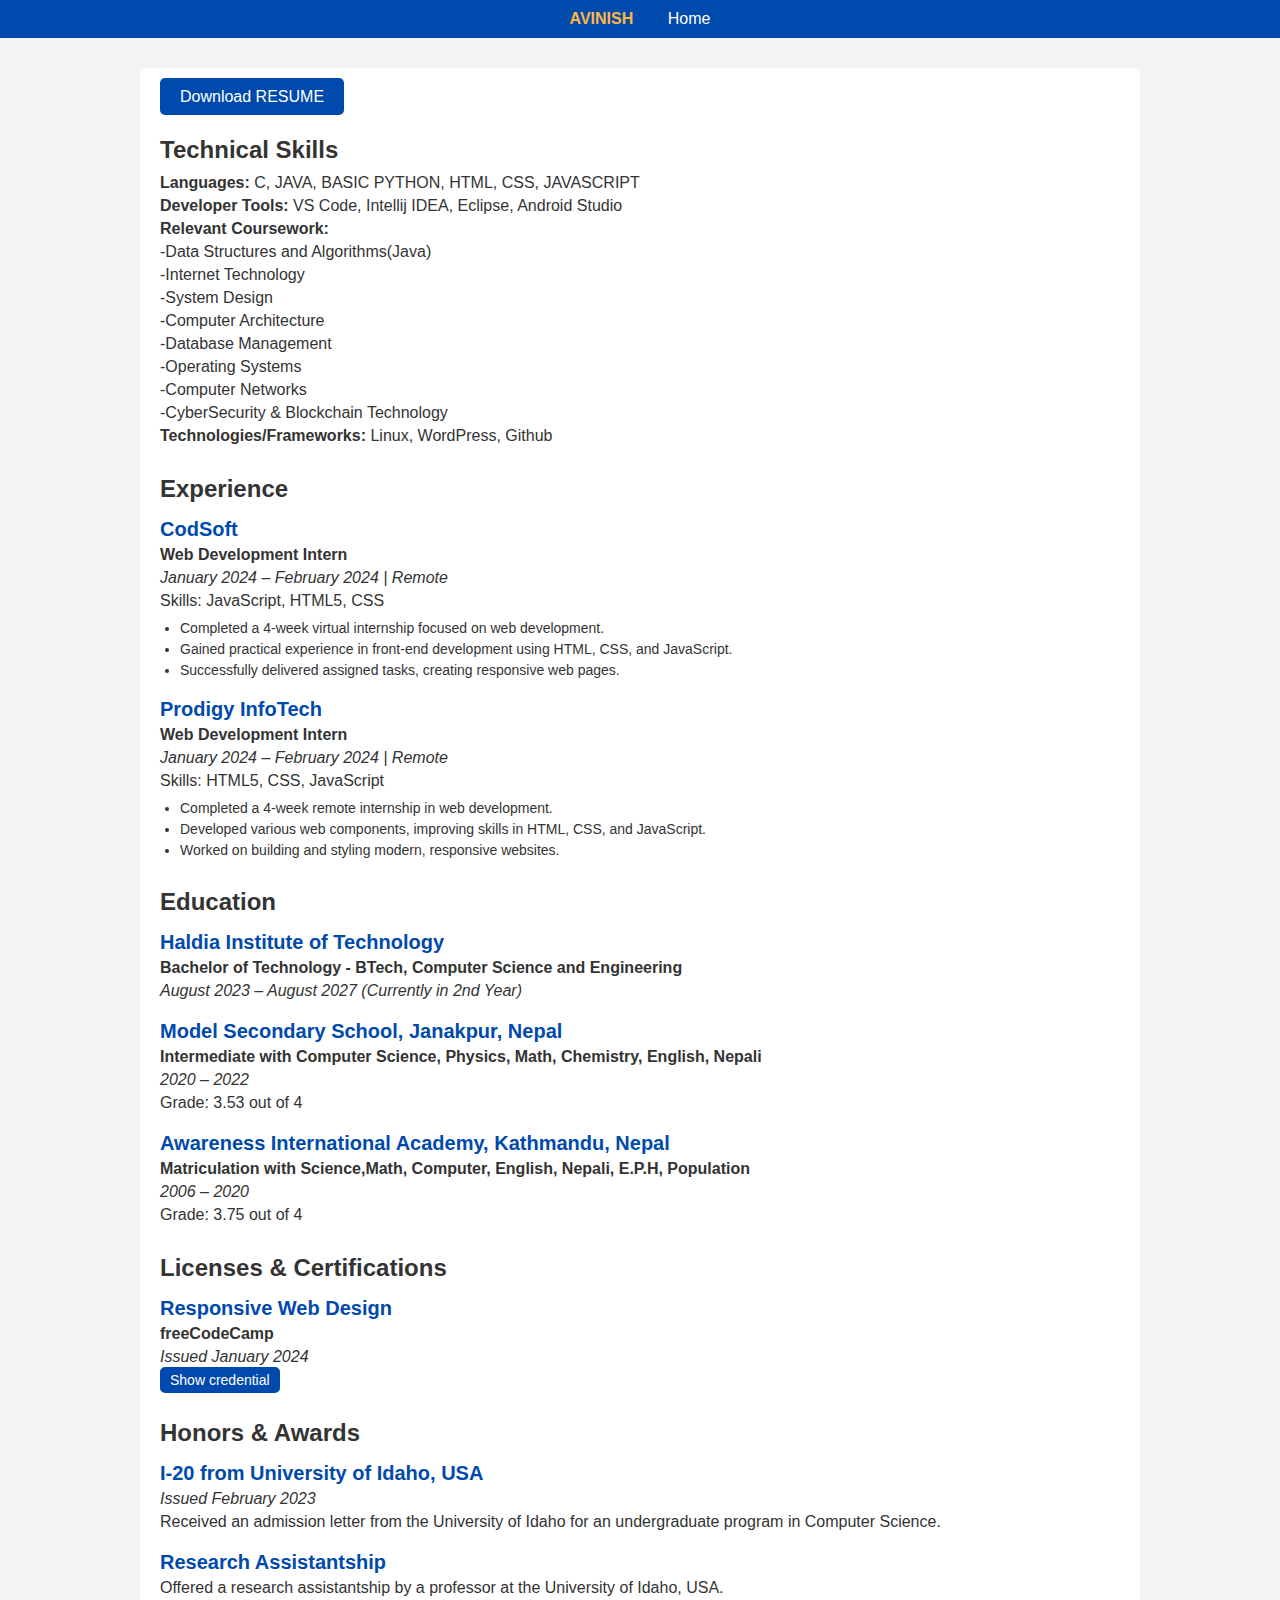
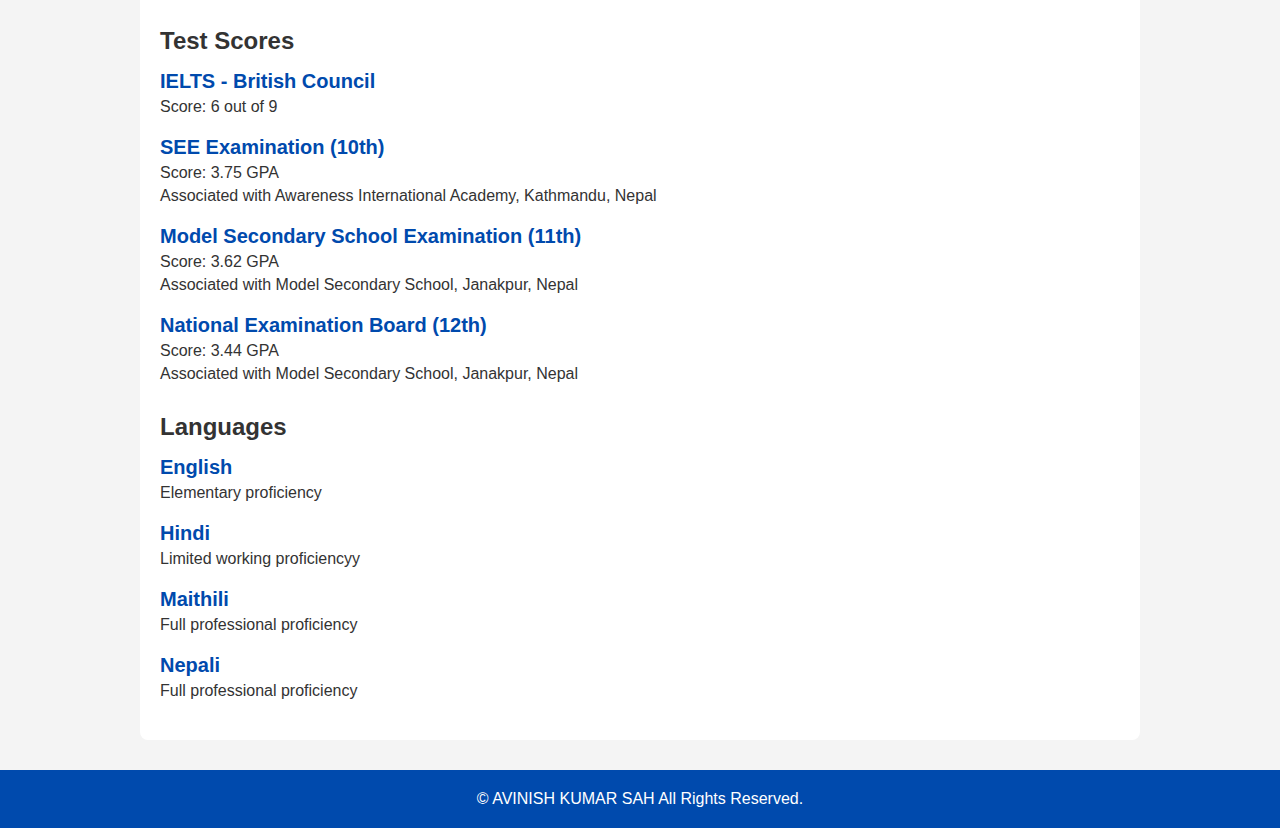
==== commit 121f50a5: "Update Aboutme.html" ====
--- a/Aboutme.html
+++ b/Aboutme.html
@@ -29,17 +29,11 @@
 
         <section class="skills">
             <h2>Technical Skills</h2>
-            <ul>
-                  
-                
-                
-                <li>Data Structures and Algorithms(Java)</li>
-                <li>Languages: C, JAVA, BASIC PYTHON, HTML, CSS, JAVASCRIPT</li>
-                <li>Developer Tools: VS Code, Intellij IDEA, Eclipse, Android Studio</li>
-                <li>Relevant Coursework: Data Structures, Internet Technology, System Design, Computer Architecture, Database Management, Operating Systems, Computer Networks, CyberSecurity & Blockchain Technology</li>
-                <li>Technologies/Frameworks: Linux, WordPress, Github</li>
-
-
+            <ul>           
+                <li><strong>Languages:</strong> C, JAVA, BASIC PYTHON, HTML, CSS, JAVASCRIPT</li>
+                <li><strong>Developer Tools:</strong> VS Code, Intellij IDEA, Eclipse, Android Studio</li>
+                <li><strong>Relevant Coursework:</strong> <li>-Data Structures and Algorithms(Java)</li> <li>-Internet Technology</li> <li>-System Design</li> <li>-Computer Architecture</li> <li>-Database Management</li> <li>-Operating Systems</li> <li>-Computer Networks</li> <li>-CyberSecurity & Blockchain Technology</li></li>
+                <li><strong>Technologies/Frameworks:</strong> Linux, WordPress, Github</li>
             </ul>
         </section>
 
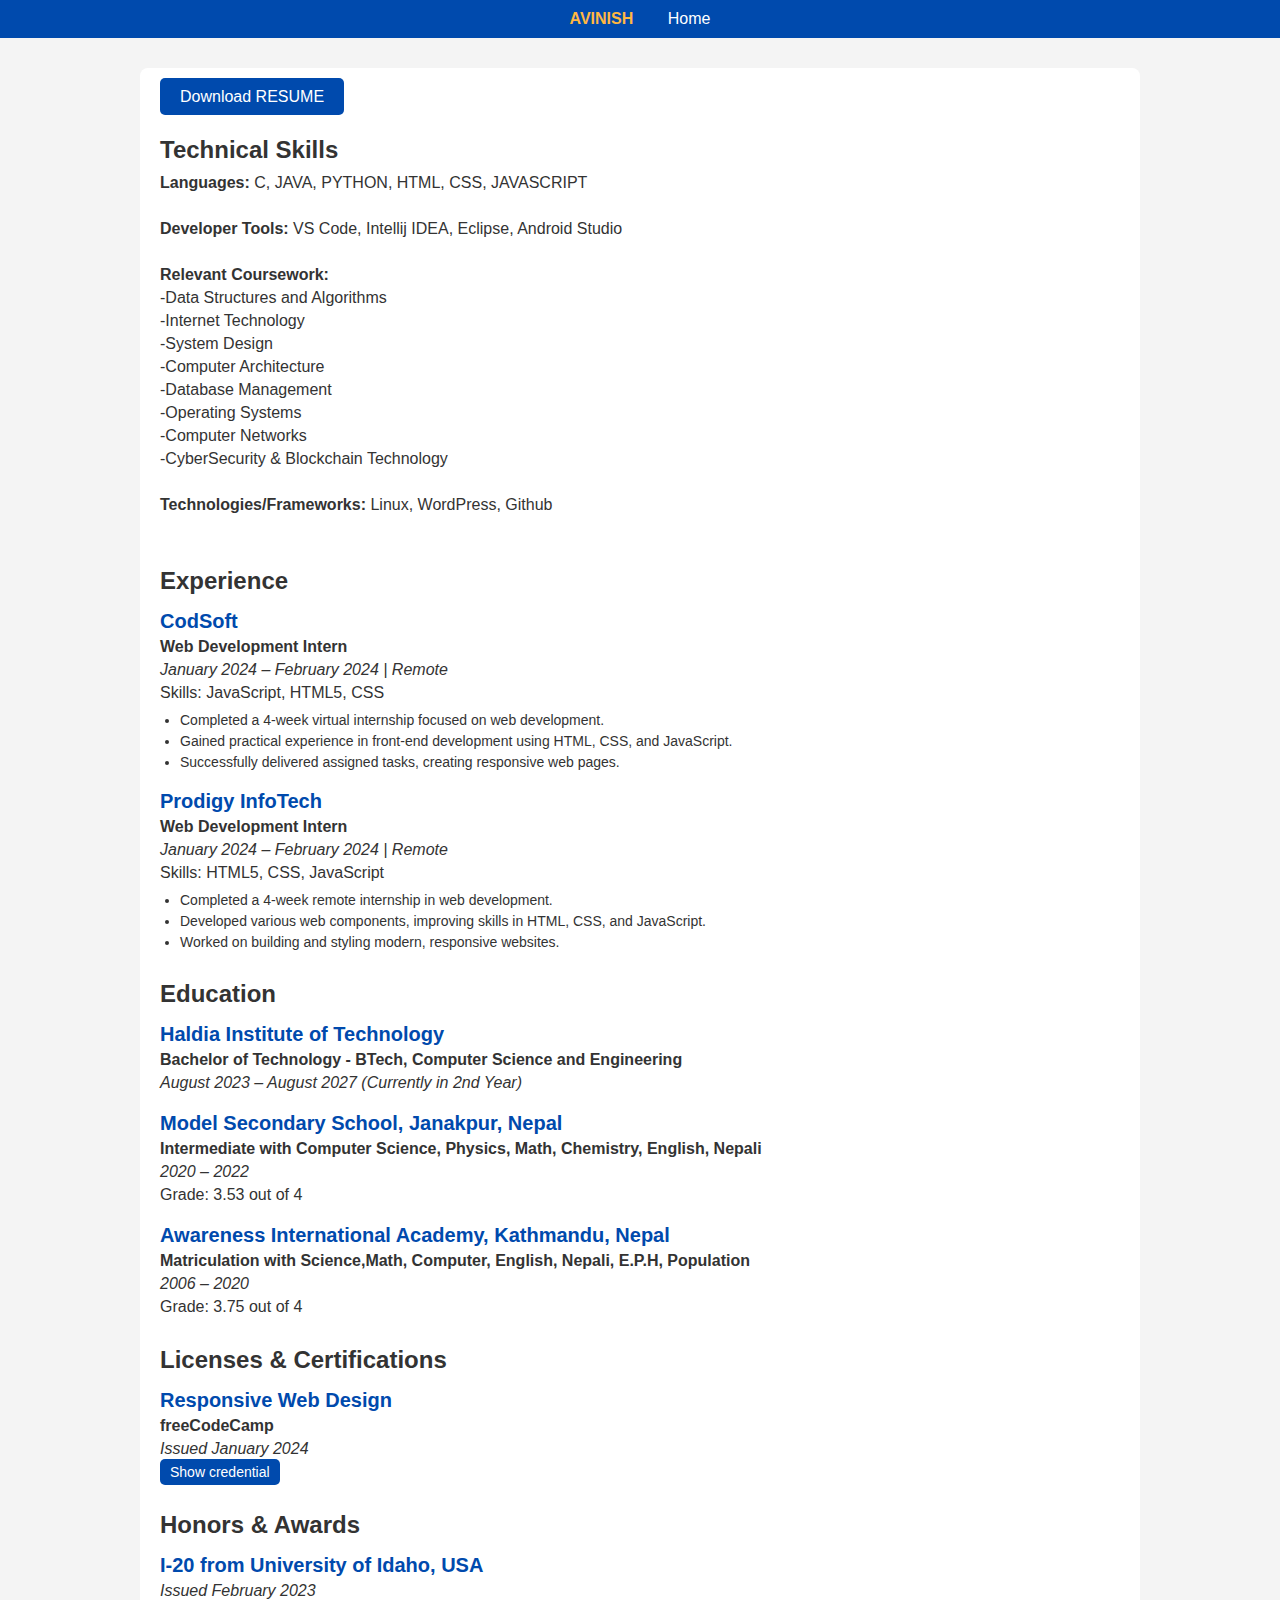
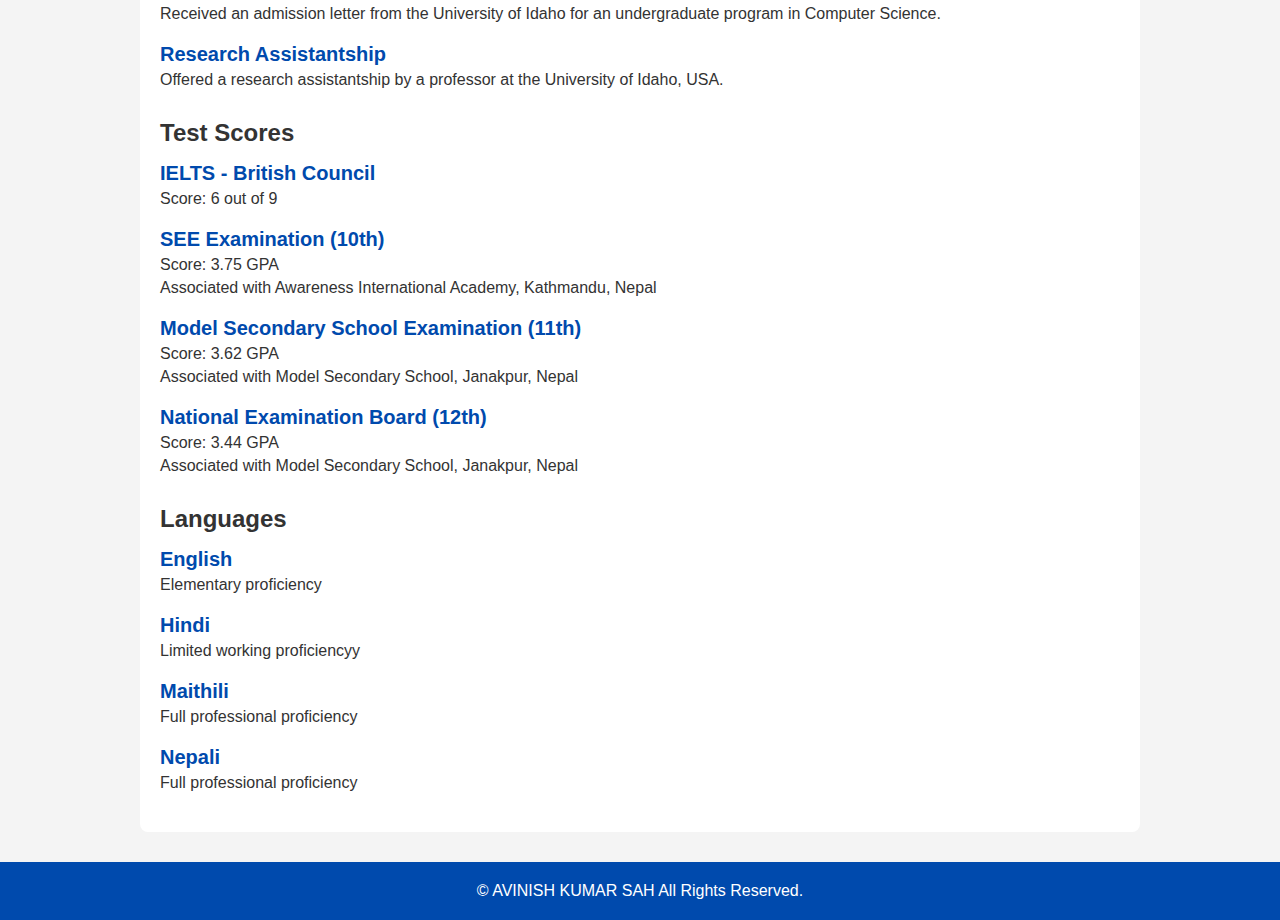
==== commit 72327933: "Update Aboutme.html" ====
--- a/Aboutme.html
+++ b/Aboutme.html
@@ -30,10 +30,10 @@
         <section class="skills">
             <h2>Technical Skills</h2>
             <ul>           
-                <li><strong>Languages:</strong> C, JAVA, BASIC PYTHON, HTML, CSS, JAVASCRIPT</li>
-                <li><strong>Developer Tools:</strong> VS Code, Intellij IDEA, Eclipse, Android Studio</li>
-                <li><strong>Relevant Coursework:</strong> <li>-Data Structures and Algorithms(Java)</li> <li>-Internet Technology</li> <li>-System Design</li> <li>-Computer Architecture</li> <li>-Database Management</li> <li>-Operating Systems</li> <li>-Computer Networks</li> <li>-CyberSecurity & Blockchain Technology</li></li>
-                <li><strong>Technologies/Frameworks:</strong> Linux, WordPress, Github</li>
+                <li><strong>Languages:</strong> C, JAVA, PYTHON, HTML, CSS, JAVASCRIPT</li><br>
+                <li><strong>Developer Tools:</strong> VS Code, Intellij IDEA, Eclipse, Android Studio</li><br>
+                <li><strong>Relevant Coursework:</strong> <li>-Data Structures and Algorithms</li> <li>-Internet Technology</li> <li>-System Design</li> <li>-Computer Architecture</li> <li>-Database Management</li> <li>-Operating Systems</li> <li>-Computer Networks</li> <li>-CyberSecurity & Blockchain Technology</li></li><br>
+                <li><strong>Technologies/Frameworks:</strong> Linux, WordPress, Github</li><br>
             </ul>
         </section>
 
